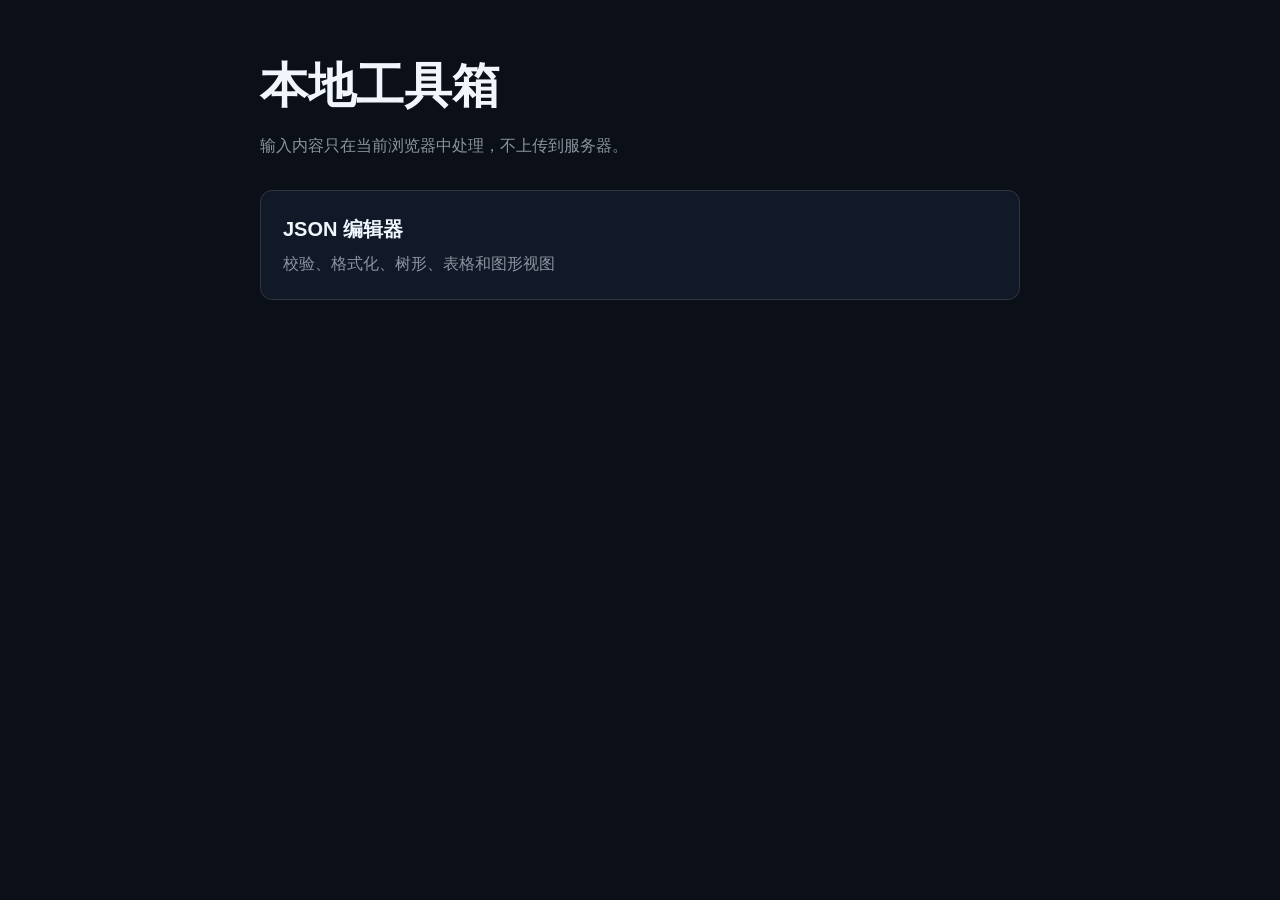
==== index.html @ 6bb0d539 "Add tools landing page" ====
<!doctype html>
<html lang="zh-CN">
<head>
  <meta charset="utf-8">
  <meta name="viewport" content="width=device-width, initial-scale=1">
  <meta http-equiv="Content-Security-Policy" content="default-src 'none'; style-src 'unsafe-inline'; base-uri 'none'; form-action 'none'; frame-ancestors 'none'">
  <title>本地工具箱</title>
  <meta name="description" content="只在浏览器本地处理数据的实用工具。">
  <style>
    * { box-sizing: border-box; }
    body { margin: 0; min-height: 100vh; padding: 48px 20px; background: #0b0f17; color: #f0f6fc; font: 16px/1.6 -apple-system, BlinkMacSystemFont, "Segoe UI", sans-serif; }
    main { width: min(760px, 100%); margin: 0 auto; }
    h1 { margin: 0 0 8px; font-size: clamp(30px, 6vw, 48px); }
    p { margin: 0 0 32px; color: #8b949e; }
    a { display: block; padding: 22px; border: 1px solid #30363d; border-radius: 12px; background: #111827; color: inherit; text-decoration: none; }
    a:hover { border-color: #58a6ff; }
    strong { display: block; margin-bottom: 6px; font-size: 20px; }
    span { color: #8b949e; }
  </style>
</head>
<body>
  <main>
    <h1>本地工具箱</h1>
    <p>输入内容只在当前浏览器中处理，不上传到服务器。</p>
    <a href="./json/">
      <strong>JSON 编辑器</strong>
      <span>校验、格式化、树形、表格和图形视图</span>
    </a>
  </main>
</body>
</html>
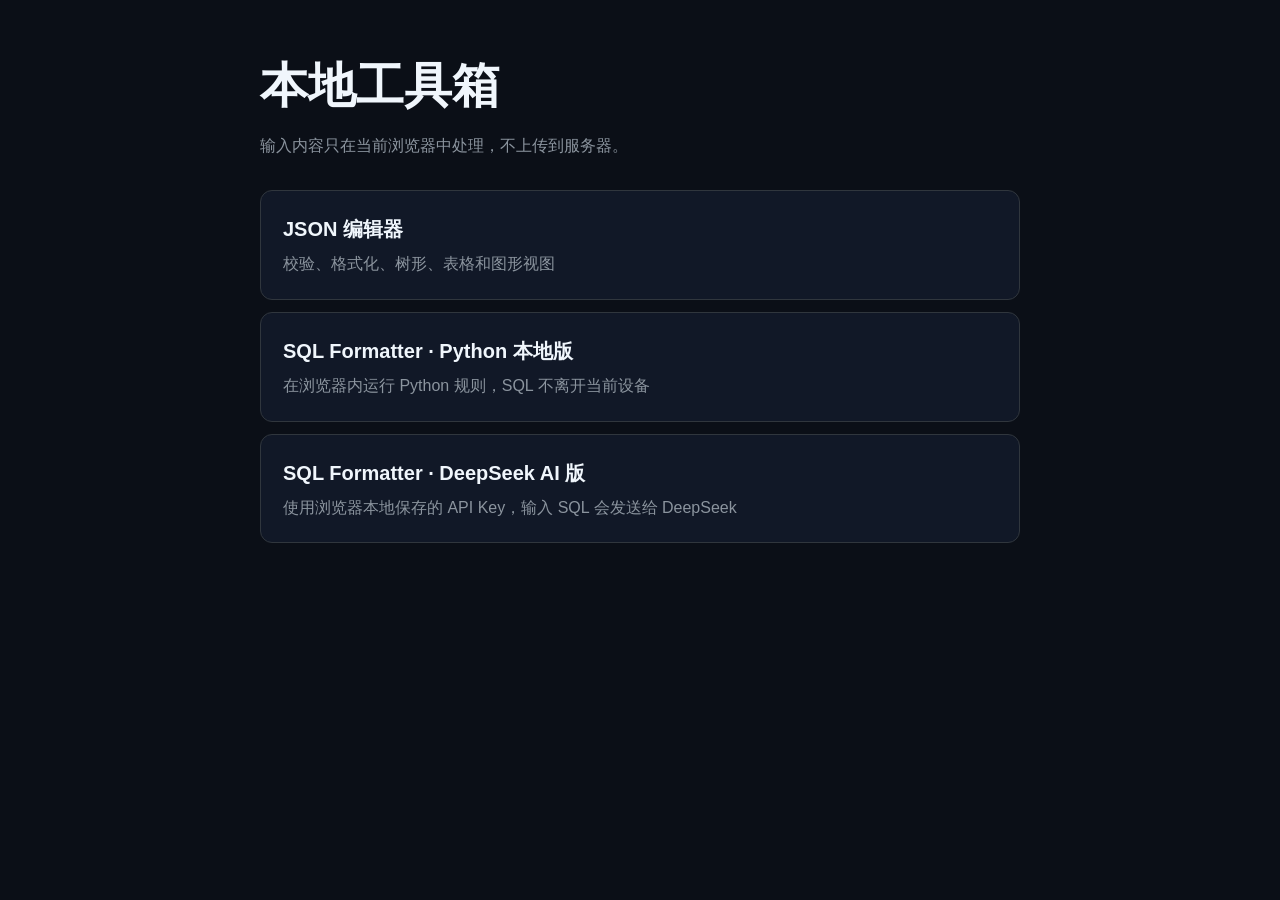
==== commit 7b6e78f3: "Add local and DeepSeek SQL formatters" ====
--- a/index.html
+++ b/index.html
@@ -26,6 +26,14 @@
       <strong>JSON 编辑器</strong>
       <span>校验、格式化、树形、表格和图形视图</span>
     </a>
+    <a href="./sql/" style="margin-top:12px">
+      <strong>SQL Formatter · Python 本地版</strong>
+      <span>在浏览器内运行 Python 规则，SQL 不离开当前设备</span>
+    </a>
+    <a href="./sql-ai/" style="margin-top:12px">
+      <strong>SQL Formatter · DeepSeek AI 版</strong>
+      <span>使用浏览器本地保存的 API Key，输入 SQL 会发送给 DeepSeek</span>
+    </a>
   </main>
 </body>
 </html>
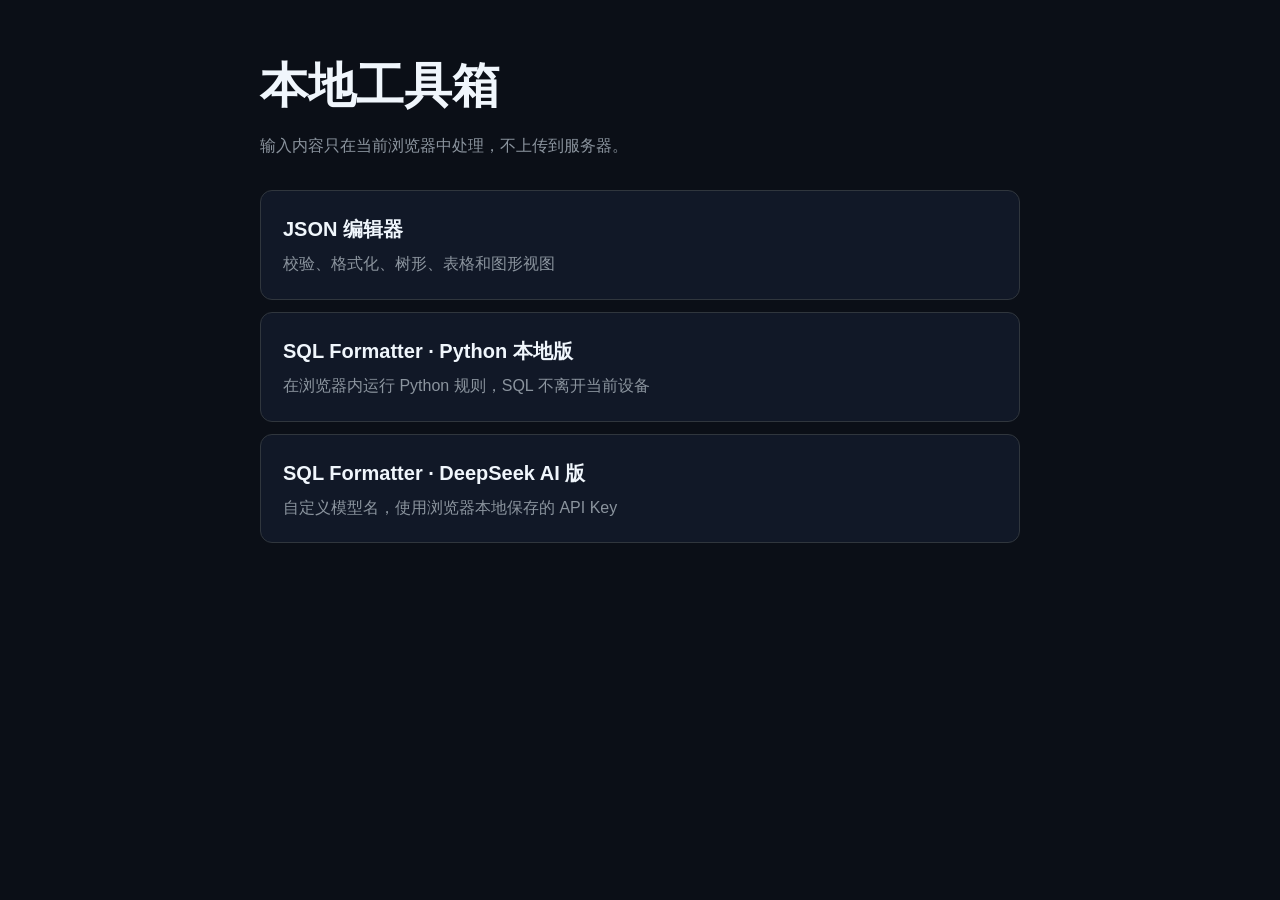
==== commit 47383e06: "Polish SQL tools UI and add model selector" ====
--- a/index.html
+++ b/index.html
@@ -32,7 +32,7 @@
     </a>
     <a href="./sql-ai/" style="margin-top:12px">
       <strong>SQL Formatter · DeepSeek AI 版</strong>
-      <span>使用浏览器本地保存的 API Key，输入 SQL 会发送给 DeepSeek</span>
+      <span>自定义模型名，使用浏览器本地保存的 API Key</span>
     </a>
   </main>
 </body>
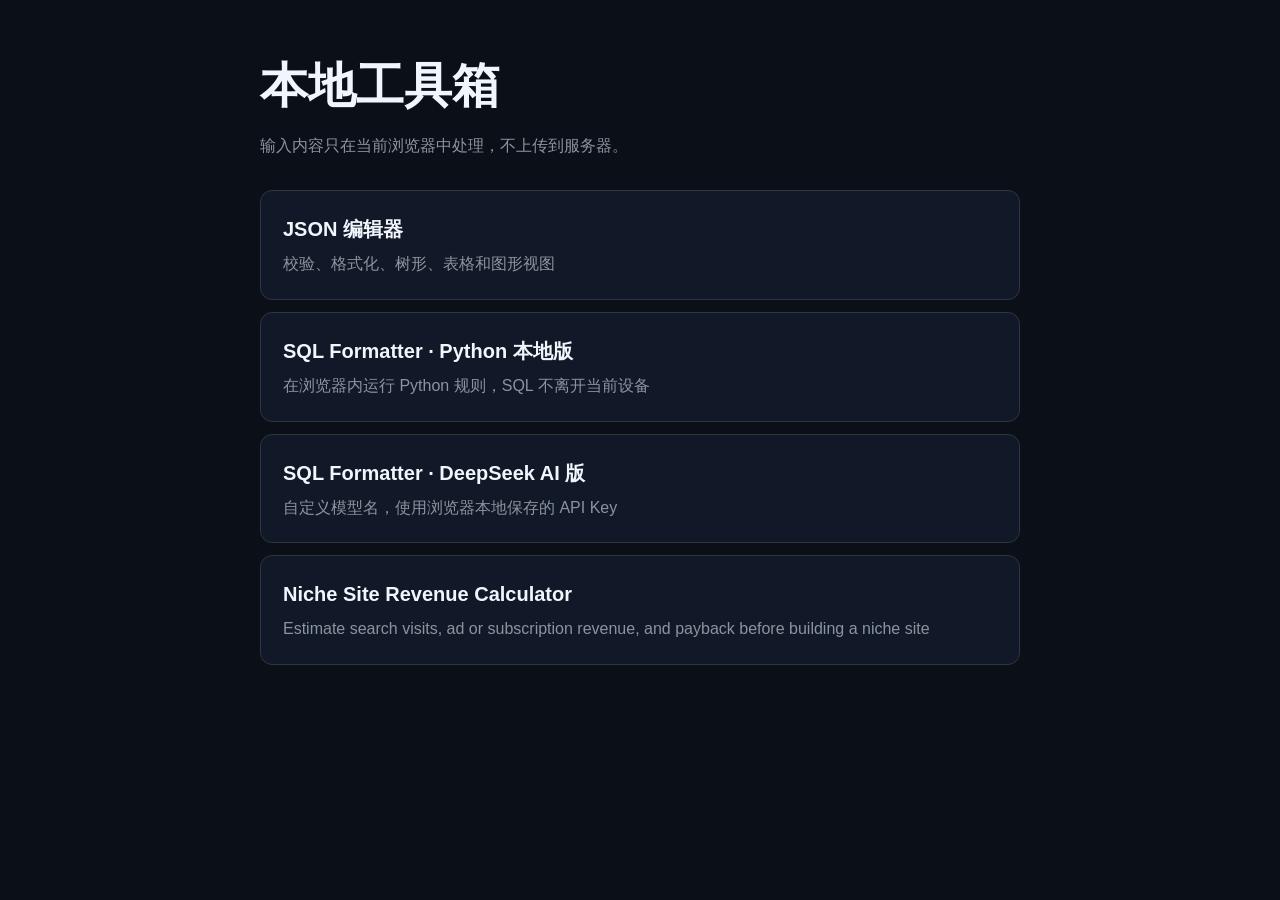
==== commit 29b5e8d3: "Publish Site Math Lab on GitHub Pages" ====
--- a/index.html
+++ b/index.html
@@ -34,6 +34,10 @@
       <strong>SQL Formatter · DeepSeek AI 版</strong>
       <span>自定义模型名，使用浏览器本地保存的 API Key</span>
     </a>
+    <a href="./site-math-lab/" style="margin-top:12px">
+      <strong>Niche Site Revenue Calculator</strong>
+      <span>Estimate search visits, ad or subscription revenue, and payback before building a niche site</span>
+    </a>
   </main>
 </body>
 </html>
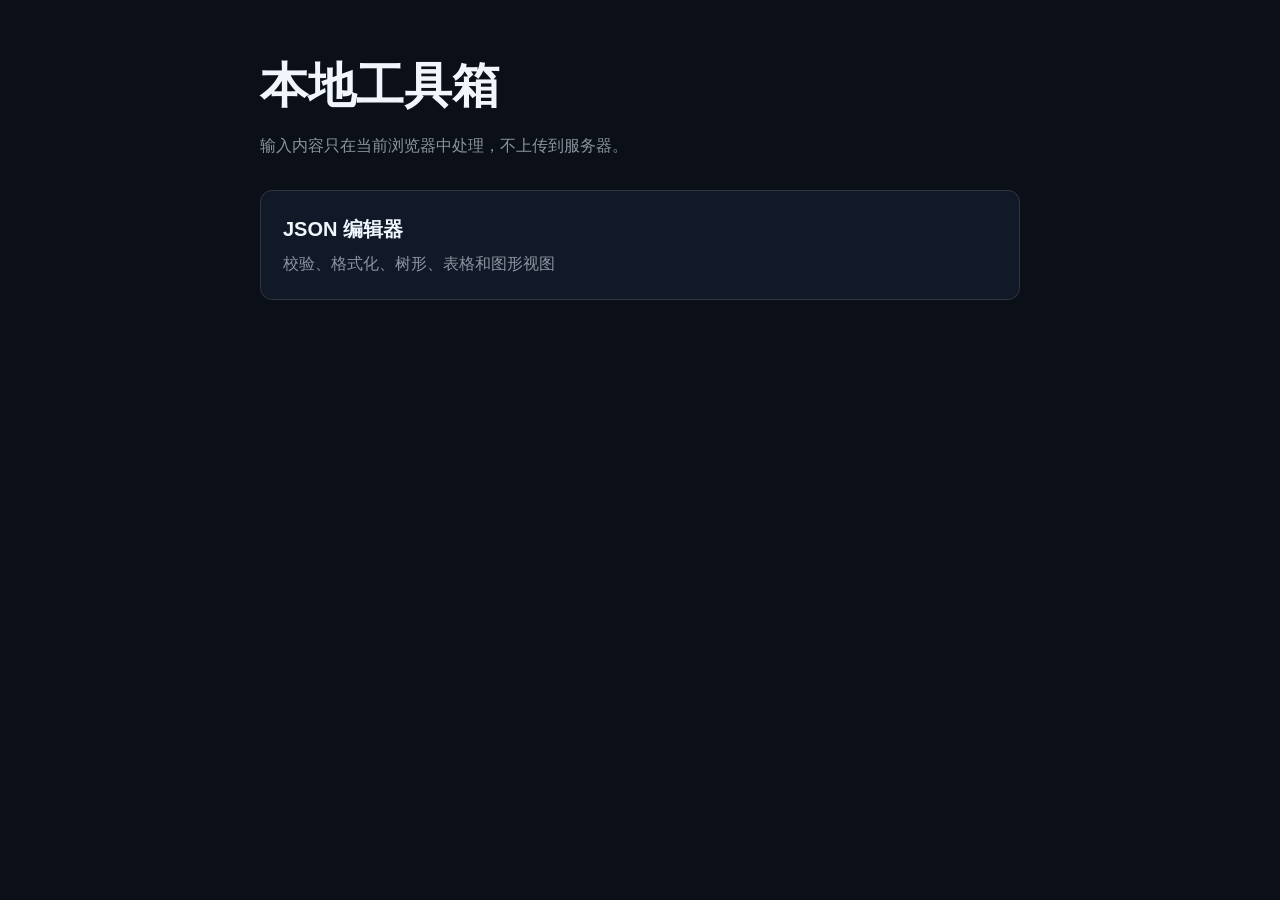
==== commit 5f96b7ac: "seo: improve homepage metadata" ====
--- a/index.html
+++ b/index.html
@@ -4,8 +4,20 @@
   <meta charset="utf-8">
   <meta name="viewport" content="width=device-width, initial-scale=1">
   <meta http-equiv="Content-Security-Policy" content="default-src 'none'; style-src 'unsafe-inline'; base-uri 'none'; form-action 'none'; frame-ancestors 'none'">
-  <title>本地工具箱</title>
-  <meta name="description" content="只在浏览器本地处理数据的实用工具。">
+  <title>NoFeetBird Tools - 免费在线本地工具箱</title>
+  <meta name="description" content="免费的浏览器本地工具箱，数据尽量只在本地处理。当前提供 JSON 编辑、格式化、校验等实用工具，无需注册，打开即用。">
+  <meta name="robots" content="index,follow">
+  <link rel="canonical" href="https://tools.nofeetbird.tech/">
+  <meta property="og:type" content="website">
+  <meta property="og:site_name" content="NoFeetBird Tools">
+  <meta property="og:locale" content="zh_CN">
+  <meta property="og:title" content="NoFeetBird Tools - 免费在线本地工具箱">
+  <meta property="og:description" content="无需注册，打开即用。数据尽量只在浏览器本地处理。">
+  <meta property="og:url" content="https://tools.nofeetbird.tech/">
+  <meta name="twitter:card" content="summary">
+  <meta name="twitter:title" content="NoFeetBird Tools - 免费在线本地工具箱">
+  <meta name="twitter:description" content="无需注册，打开即用。数据尽量只在浏览器本地处理。">
+  <meta name="theme-color" content="#0b0f17">
   <style>
     * { box-sizing: border-box; }
     body { margin: 0; min-height: 100vh; padding: 48px 20px; background: #0b0f17; color: #f0f6fc; font: 16px/1.6 -apple-system, BlinkMacSystemFont, "Segoe UI", sans-serif; }
@@ -26,18 +38,6 @@
       <strong>JSON 编辑器</strong>
       <span>校验、格式化、树形、表格和图形视图</span>
     </a>
-    <a href="./sql/" style="margin-top:12px">
-      <strong>SQL Formatter · Python 本地版</strong>
-      <span>在浏览器内运行 Python 规则，SQL 不离开当前设备</span>
-    </a>
-    <a href="./sql-ai/" style="margin-top:12px">
-      <strong>SQL Formatter · DeepSeek AI 版</strong>
-      <span>自定义模型名，使用浏览器本地保存的 API Key</span>
-    </a>
-    <a href="./site-math-lab/" style="margin-top:12px">
-      <strong>Niche Site Revenue Calculator</strong>
-      <span>Estimate search visits, ad or subscription revenue, and payback before building a niche site</span>
-    </a>
   </main>
 </body>
 </html>
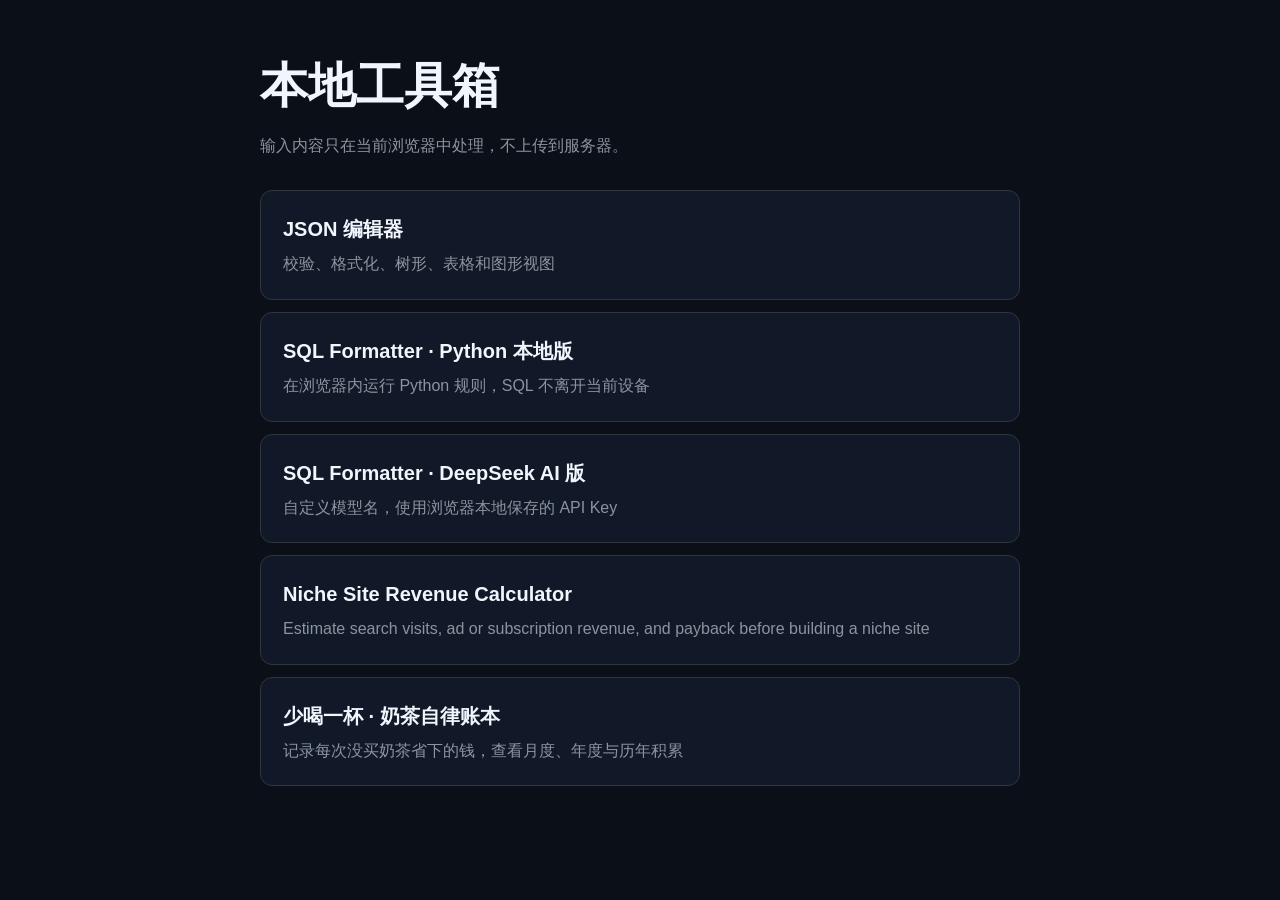
==== commit 0c64cfc5: "Add Less Tea savings journal with yearly totals and local backups" ====
--- a/index.html
+++ b/index.html
@@ -4,20 +4,8 @@
   <meta charset="utf-8">
   <meta name="viewport" content="width=device-width, initial-scale=1">
   <meta http-equiv="Content-Security-Policy" content="default-src 'none'; style-src 'unsafe-inline'; base-uri 'none'; form-action 'none'; frame-ancestors 'none'">
-  <title>NoFeetBird Tools - 免费在线本地工具箱</title>
-  <meta name="description" content="免费的浏览器本地工具箱，数据尽量只在本地处理。当前提供 JSON 编辑、格式化、校验等实用工具，无需注册，打开即用。">
-  <meta name="robots" content="index,follow">
-  <link rel="canonical" href="https://tools.nofeetbird.tech/">
-  <meta property="og:type" content="website">
-  <meta property="og:site_name" content="NoFeetBird Tools">
-  <meta property="og:locale" content="zh_CN">
-  <meta property="og:title" content="NoFeetBird Tools - 免费在线本地工具箱">
-  <meta property="og:description" content="无需注册，打开即用。数据尽量只在浏览器本地处理。">
-  <meta property="og:url" content="https://tools.nofeetbird.tech/">
-  <meta name="twitter:card" content="summary">
-  <meta name="twitter:title" content="NoFeetBird Tools - 免费在线本地工具箱">
-  <meta name="twitter:description" content="无需注册，打开即用。数据尽量只在浏览器本地处理。">
-  <meta name="theme-color" content="#0b0f17">
+  <title>本地工具箱</title>
+  <meta name="description" content="只在浏览器本地处理数据的实用工具。">
   <style>
     * { box-sizing: border-box; }
     body { margin: 0; min-height: 100vh; padding: 48px 20px; background: #0b0f17; color: #f0f6fc; font: 16px/1.6 -apple-system, BlinkMacSystemFont, "Segoe UI", sans-serif; }
@@ -38,6 +26,22 @@
       <strong>JSON 编辑器</strong>
       <span>校验、格式化、树形、表格和图形视图</span>
     </a>
+    <a href="./sql/" style="margin-top:12px">
+      <strong>SQL Formatter · Python 本地版</strong>
+      <span>在浏览器内运行 Python 规则，SQL 不离开当前设备</span>
+    </a>
+    <a href="./sql-ai/" style="margin-top:12px">
+      <strong>SQL Formatter · DeepSeek AI 版</strong>
+      <span>自定义模型名，使用浏览器本地保存的 API Key</span>
+    </a>
+    <a href="./site-math-lab/" style="margin-top:12px">
+      <strong>Niche Site Revenue Calculator</strong>
+      <span>Estimate search visits, ad or subscription revenue, and payback before building a niche site</span>
+    </a>
+    <a href="./milktea/" style="margin-top:12px">
+      <strong>少喝一杯 · 奶茶自律账本</strong>
+      <span>记录每次没买奶茶省下的钱，查看月度、年度与历年积累</span>
+    </a>
   </main>
 </body>
 </html>
